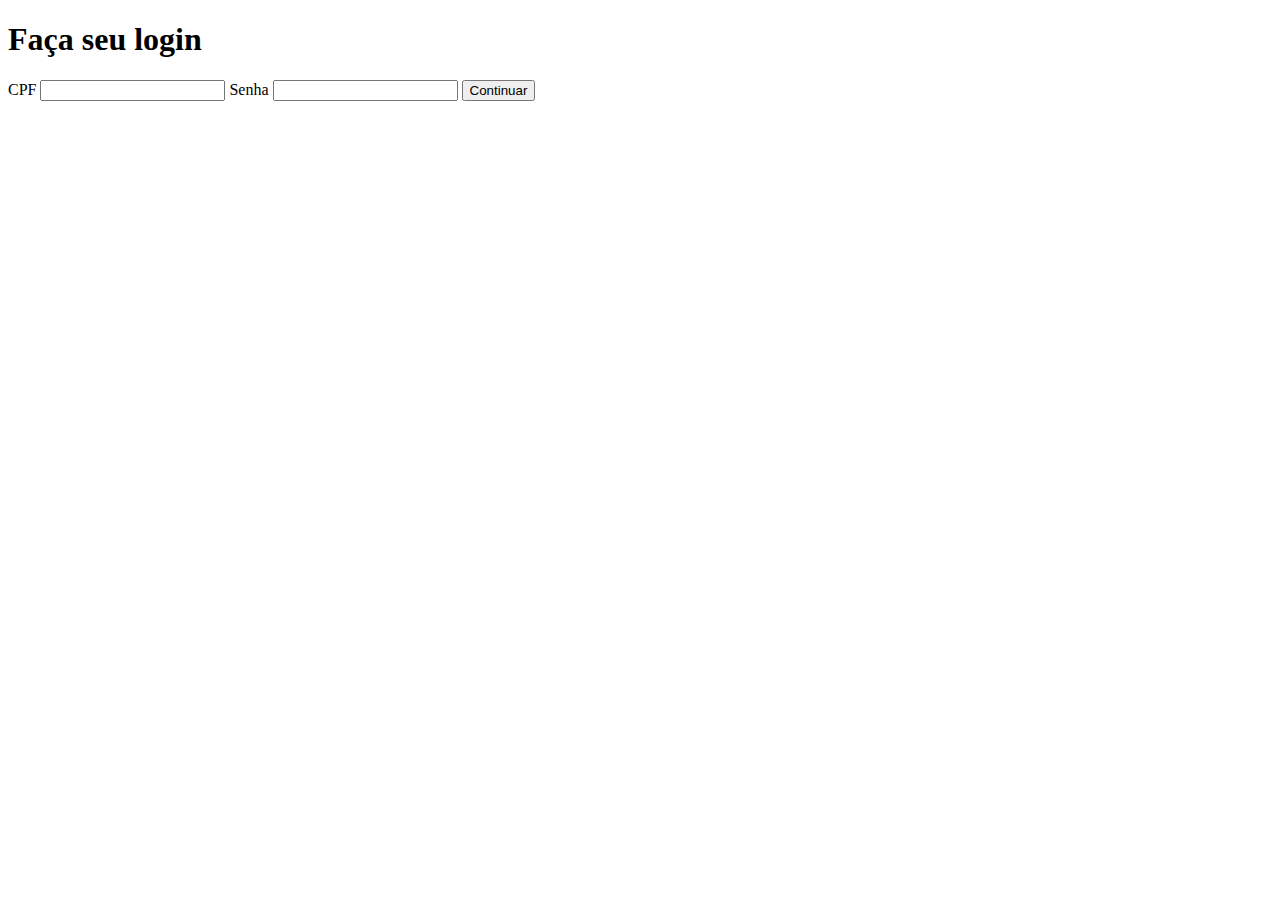
==== index.html @ f3945bf3 "começando o html" ====
<!DOCTYPE html>
<html lang="pt-br">
<head>
    <meta charset="UTF-8">
    <meta http-equiv="X-UA-Compatible" content="IE=edge">
    <meta name="viewport" content="width=device-width, initial-scale=1.0">
    <link rel="stylesheet" href="style.css">
    <title>Login</title>
</head>
<body>

    <main>
        <h1>Faça seu login</h1>

        <label for="cpf"> CPF</label>
        <input type="text" id="cpf">

        <label for="senha">Senha</label>
        <input type="text" id="senha"> 

        <input type="button" value="Continuar">
    </main>
    
</body>
</html>
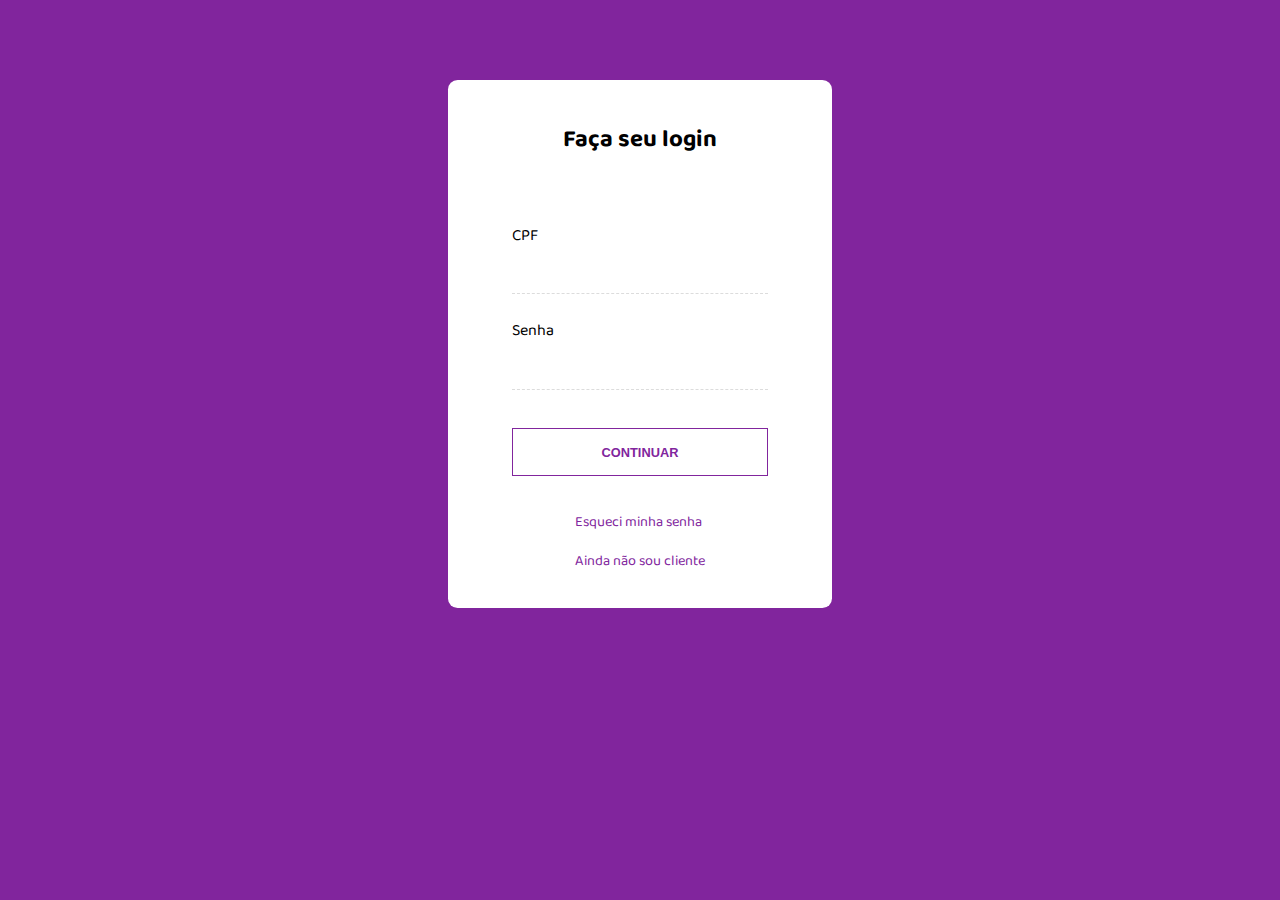
==== commit 9dd47d87: "layout concluido" ====
--- a/index.html
+++ b/index.html
@@ -1,25 +1,33 @@
 <!DOCTYPE html>
 <html lang="pt-br">
-<head>
-    <meta charset="UTF-8">
-    <meta http-equiv="X-UA-Compatible" content="IE=edge">
-    <meta name="viewport" content="width=device-width, initial-scale=1.0">
-    <link rel="stylesheet" href="style.css">
+  <head>
+    <meta charset="UTF-8" />
+    <meta http-equiv="X-UA-Compatible" content="IE=edge" />
+    <meta name="viewport" content="width=device-width, initial-scale=1.0" />
+    <link rel="stylesheet" href="style.css" />
+    <link rel="preconnect" href="https://fonts.googleapis.com">
+<link rel="preconnect" href="https://fonts.gstatic.com" crossorigin>
+<link href="https://fonts.googleapis.com/css2?family=Baloo+2&display=swap" rel="stylesheet">
     <title>Login</title>
-</head>
-<body>
+  </head>
+  <body>
+    <main class="container">
+      <h1 class="titulo">Faça seu login</h1>
 
-    <main>
-        <h1>Faça seu login</h1>
+      <div class="informacoes">
+        <label for="cpf" class="infoUnica"> CPF</label>
+        <input type="text" id="cpf" class="infoDigitada" />
 
-        <label for="cpf"> CPF</label>
-        <input type="text" id="cpf">
+        <label for="senha" class="infoUnica">Senha</label>
+        <input type="text" id="senha" class="infoDigitada" />
 
-        <label for="senha">Senha</label>
-        <input type="text" id="senha"> 
+        <input type="button" value="Continuar" class="botaoContinuar" />
+      </div>
 
-        <input type="button" value="Continuar">
+      <div class="infoAdicionais">
+        <p><a href="">Esqueci minha senha</a></p>
+        <p><a href="">Ainda não sou cliente</a></p>
+      </div>
     </main>
-    
-</body>
-</html>+  </body>
+</html>
--- a/style.css
+++ b/style.css
@@ -0,0 +1,95 @@
+* {
+    box-sizing: border-box;
+    padding: 0;
+    margin: 0;
+}
+
+body {
+    display: flex;
+    justify-content: center;
+    background-color: #81259d;
+    font-family: 'Baloo 2', cursive;
+}
+
+.container{
+    width: 24em;
+    height: 33em;
+    display: flex;
+    flex-direction: column;
+    margin-top: 5em;
+    align-items: center;
+    padding: 1em;
+    border-radius: 0.6em;
+    background-color: #ffffff;
+
+}
+
+.titulo {
+    margin: 1em;
+    font-size: 1.5em;
+}
+
+
+.informacoes{
+    display: flex;
+    flex-direction: column;
+    padding-top: 1em;
+    width: 16em;
+}
+
+textarea:focus, input:focus, select:focus {
+    box-shadow: 0 0 0 0;
+    border: 0 none;
+    border-bottom: dashed 0.01em rgba(216, 216, 216, 0.897);
+
+    outline: 0;
+} 
+
+
+.infoUnica {
+    margin-top: 1.5em;
+    margin-bottom: 1.9em;
+
+}
+
+.infoDigitada {
+    border: 0 none;
+    border-bottom: dashed 0.01em rgba(216, 216, 216, 0.897);
+
+}
+
+
+
+.botaoContinuar{
+    padding: 1.2em;
+    margin-top: 3em;
+    background-color: #ffffff;
+    border: solid 0.1em #81259d;
+    text-transform: uppercase;
+    font-size: 0.8em;
+    font-weight: 550;
+    color: #81259d;
+
+}
+
+
+.infoAdicionais{
+    font-size: 0.9em;
+    margin-top: 1.4em;
+
+    justify-content: center;
+
+}
+
+.infoAdicionais p {
+    margin: 1em;
+}
+
+a {
+    text-decoration: none;
+    color: #81259d;
+    font-weight: 300;
+
+
+
+}